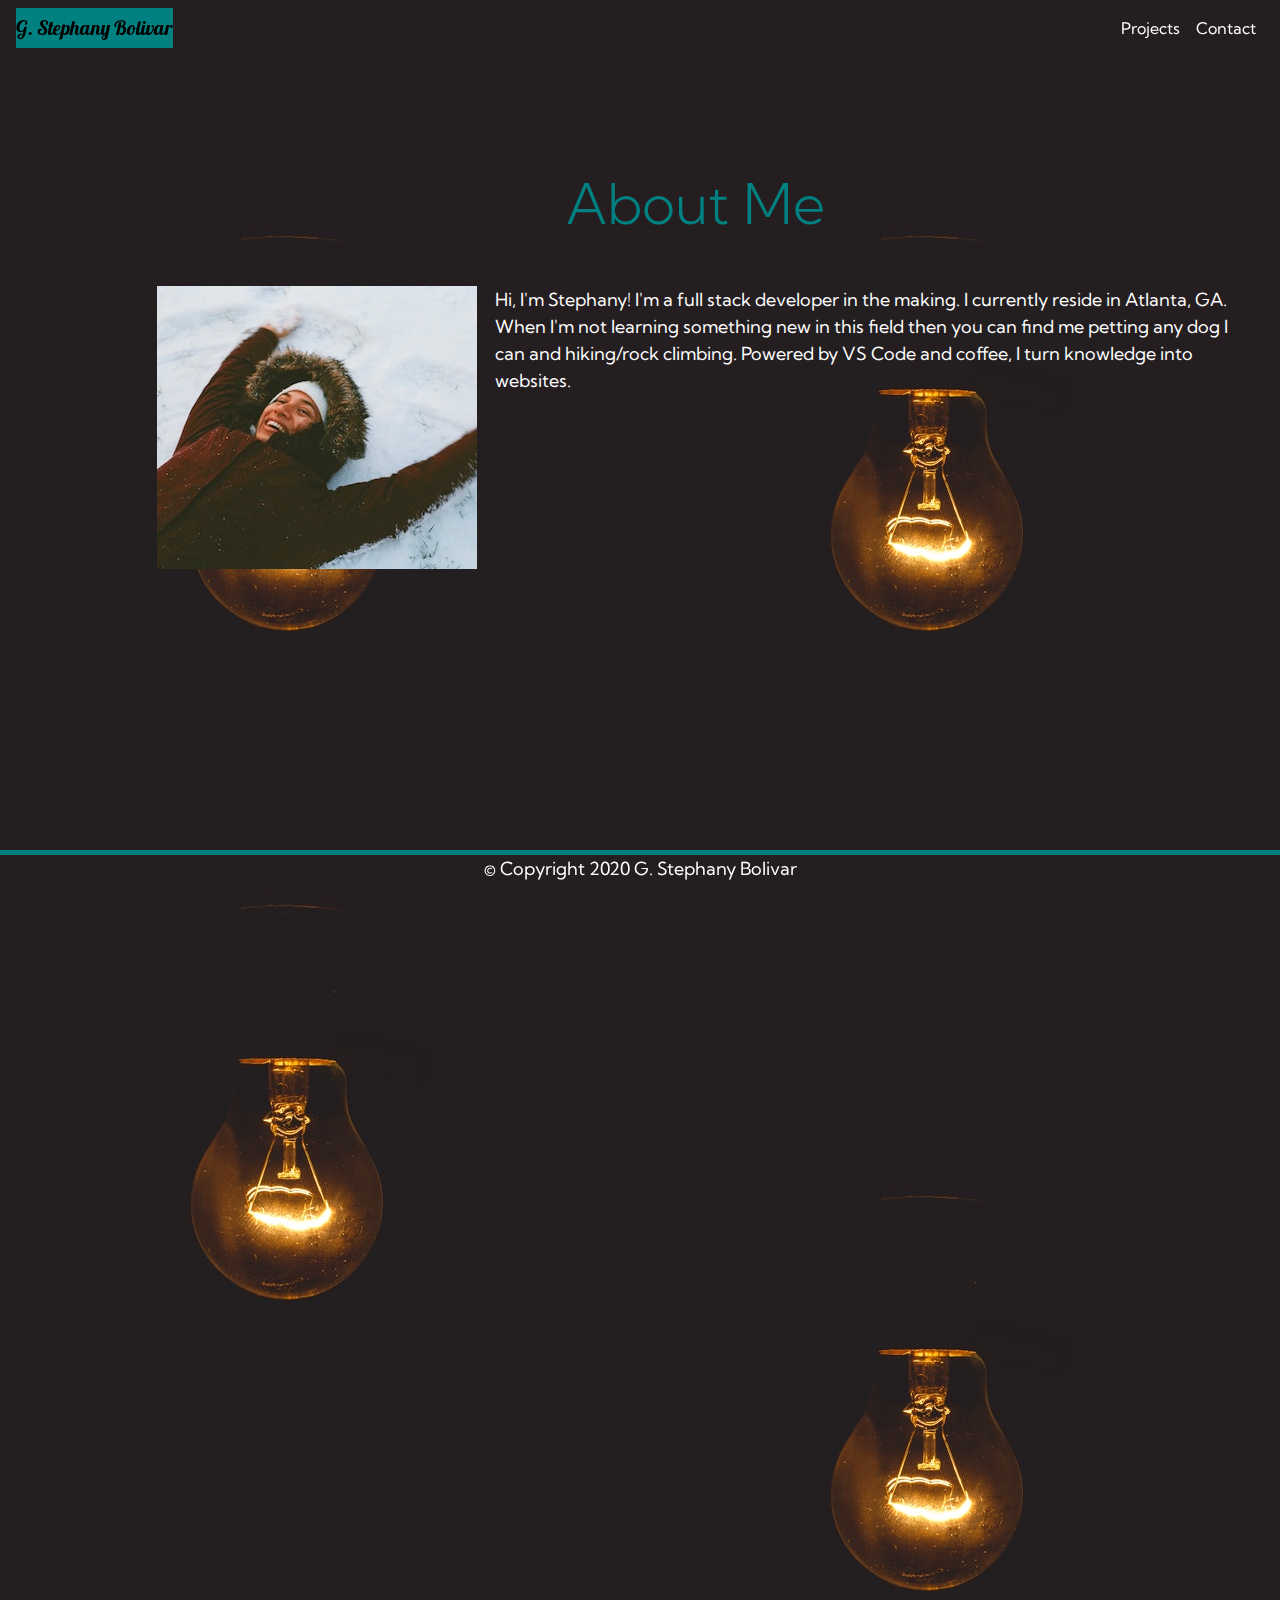
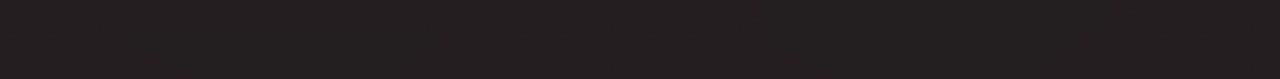
==== index.html @ 1bd42282 "Initial files copied" ====
<!DOCTYPE html>
<!--[if lt IE 7]>      <html class="no-js lt-ie9 lt-ie8 lt-ie7"> <![endif]-->
<!--[if IE 7]>         <html class="no-js lt-ie9 lt-ie8"> <![endif]-->
<!--[if IE 8]>         <html class="no-js lt-ie9"> <![endif]-->
<!--[if gt IE 8]><!-->
<html class="no-js">
  <!--<![endif]-->
  <head>
    <meta charset="utf-8" />
    <meta http-equiv="X-UA-Compatible" content="IE=edge" />
    <title>Gloria Stephany Bolivar Portfolio</title>
    <meta name="description" content="" />
    <meta name="viewport" content="width=device-width, initial-scale=1" />
    <link
      rel="stylesheet"
      href="https://stackpath.bootstrapcdn.com/bootstrap/4.5.2/css/bootstrap.min.css"
      integrity="sha384-JcKb8q3iqJ61gNV9KGb8thSsNjpSL0n8PARn9HuZOnIxN0hoP+VmmDGMN5t9UJ0Z"
      crossorigin="anonymous"
    />
    <script
      src="https://code.jquery.com/jquery-3.5.1.slim.min.js"
      integrity="sha384-DfXdz2htPH0lsSSs5nCTpuj/zy4C+OGpamoFVy38MVBnE+IbbVYUew+OrCXaRkfj"
      crossorigin="anonymous"
    ></script>
    <script
      src="https://cdn.jsdelivr.net/npm/popper.js@1.16.1/dist/umd/popper.min.js"
      integrity="sha384-9/reFTGAW83EW2RDu2S0VKaIzap3H66lZH81PoYlFhbGU+6BZp6G7niu735Sk7lN"
      crossorigin="anonymous"
    ></script>
    <script
      src="https://stackpath.bootstrapcdn.com/bootstrap/4.5.2/js/bootstrap.min.js"
      integrity="sha384-B4gt1jrGC7Jh4AgTPSdUtOBvfO8shuf57BaghqFfPlYxofvL8/KUEfYiJOMMV+rV"
      crossorigin="anonymous"
    ></script>
    <link
      href="https://fonts.googleapis.com/css2?family=Kumbh+Sans&display=swap"
      rel="stylesheet"
    />
    <link
      href="https://fonts.googleapis.com/css2?family=Lobster&display=swap"
      rel="stylesheet"
    />
    <link rel="stylesheet" href="./assets/css/style.css" />
    <link rel="stylesheet" href="./assets/css/index.css" />
  </head>

  <body>
    <!-- Header/Navigation bar with working links to about me, portfolio and contact pages -->
    <nav class="navbar sticky-top navbar-expand-lg navbar-light bg-transparent">
      <a class="navbar-brand" href="./index.html">G. Stephany Bolivar</a>
      <button
        class="navbar-toggler"
        type="button"
        data-toggle="collapse"
        data-target="#navbarSupportedContent"
        aria-controls="navbarSupportedContent"
        aria-expanded="false"
        aria-label="Toggle navigation"
      >
        <span class="navbar-toggler-icon"></span>
      </button>

      <div class="collapse navbar-collapse" id="navbarSupportedContent">
        <ul class="navbar-nav ml-auto">
          <li class="nav-item">
            <a class="nav-link" href="./portfolio.html">Projects</a>
          </li>
          <li class="nav-item">
            <a class="nav-link" href="./contact.html">Contact</a>
          </li>
        </ul>
      </div>
    </nav>
    <!-- Contains a headshot image and biography -->
    <main class="container">
      <div class="row">
        <div class="jumbotron bg-transparent">
          <div class="col-sm-12">
            <h1 class="display-4">About Me</h1>
          </div>
          <hr class="my-4" />
          <div class="row">
            <div class="col-sm-12">
              <img
                src="./images/stephany2.png"
                class="headshot float-left mr-2 mb-1"
                alt="Stephany with a red coat on making a snow angel."
              />
              <p>
                Hi, I'm Stephany! I'm a full stack developer in the making. I
                currently reside in Atlanta, GA. When I'm not learning something
                new in this field then you can find me petting any dog I can and
                hiking/rock climbing. Powered by VS Code and coffee, I turn
                knowledge into websites.
              </p>
            </div>
          </div>
        </div>
      </div>
    </main>
    <!-- Background image -->
    <img
      src="./images/lightbulb.png"
      class="background"
      alt="Two lightbulbs hanging."
    />
    <!-- Footer containing copyright -->
    <footer>
      <p>&copy; Copyright 2020 G. Stephany Bolivar</p>
    </footer>
  </body>
</html>
---- assets/css/style.css ----
/* This page is the root for all html styling */

/* Standarized background image */
body {
  background-image: url("../../images/lightbulb.png");
  background-repeat: repeat;
  font-family: "Kumbh Sans", sans-serif;
}

h1 {
  color: teal;
  font-weight: 300px;
}
/* Navbar across all html will look the same */
.navbar-light .navbar-brand {
  color: black;
  background-color: teal;
  font-family: "Lobster", cursive;
}

.navbar-light .navbar-nav .nav-link {
  color: white;
}
/* All main containers will have the margin top */
.container {
  margin-top: 50px;
}

footer {
  text-align: center;
  border-top: teal solid 5px;
  background-color: transparent;
  color: white;
  height: 50px;
  left: 0;
  bottom: 0;
  width: 100%;
  position: sticky;
}
---- assets/css/index.css ----
.container {
  margin-left: 125px;
}

.display-4 {
  font-weight: 800px;
  color: teal;
  text-align: center;
}

.headshot {
  padding-right: 10px;
  align: left;
}

p {
  font-family: 'Kumbh Sans', sans-serif;
  color: white;
  font-size: large;
}
/* Set standards for tablets */
@media screen and (max-width: 768px) {
  .container {
    width: 78%;
    padding-right: 15px;
    padding-left: 0px;
    margin-right: auto;
    margin-left: 41px;
  }
}

/* Set standards for phones */
@media screen and (max-width: 400px) {
  .container {
    width: 90%;
    margin-top: 100px;
    margin-left: 27px;
  }
}
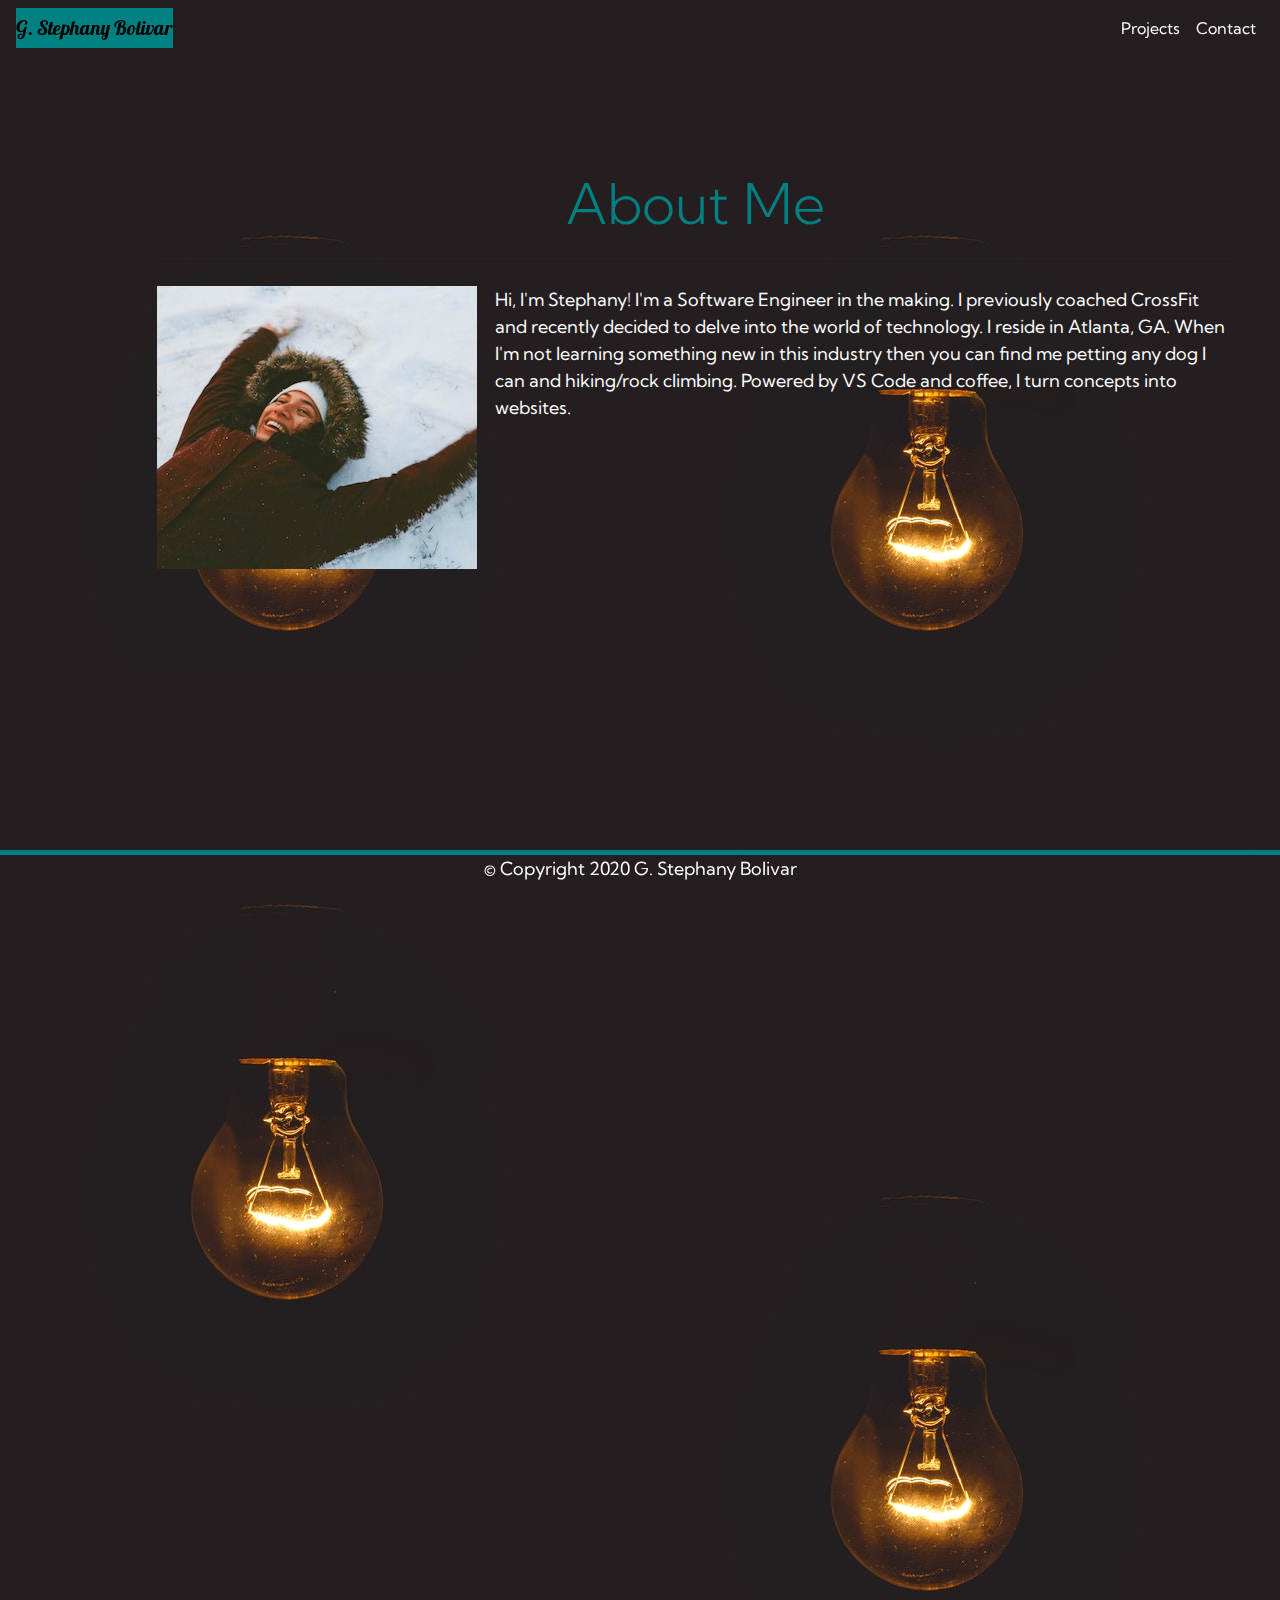
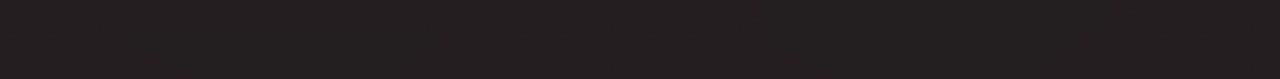
==== commit 167ff326: "Updated bio" ====
--- a/index.html
+++ b/index.html
@@ -87,11 +87,12 @@
                 alt="Stephany with a red coat on making a snow angel."
               />
               <p>
-                Hi, I'm Stephany! I'm a full stack developer in the making. I
-                currently reside in Atlanta, GA. When I'm not learning something
-                new in this field then you can find me petting any dog I can and
-                hiking/rock climbing. Powered by VS Code and coffee, I turn
-                knowledge into websites.
+                Hi, I'm Stephany! I'm a Software Engineer in the making. I
+                previously coached CrossFit and recently decided to delve into
+                the world of technology. I reside in Atlanta, GA. When
+                I'm not learning something new in this industry then you can find
+                me petting any dog I can and hiking/rock climbing. Powered by VS
+                Code and coffee, I turn concepts into websites.
               </p>
             </div>
           </div>
